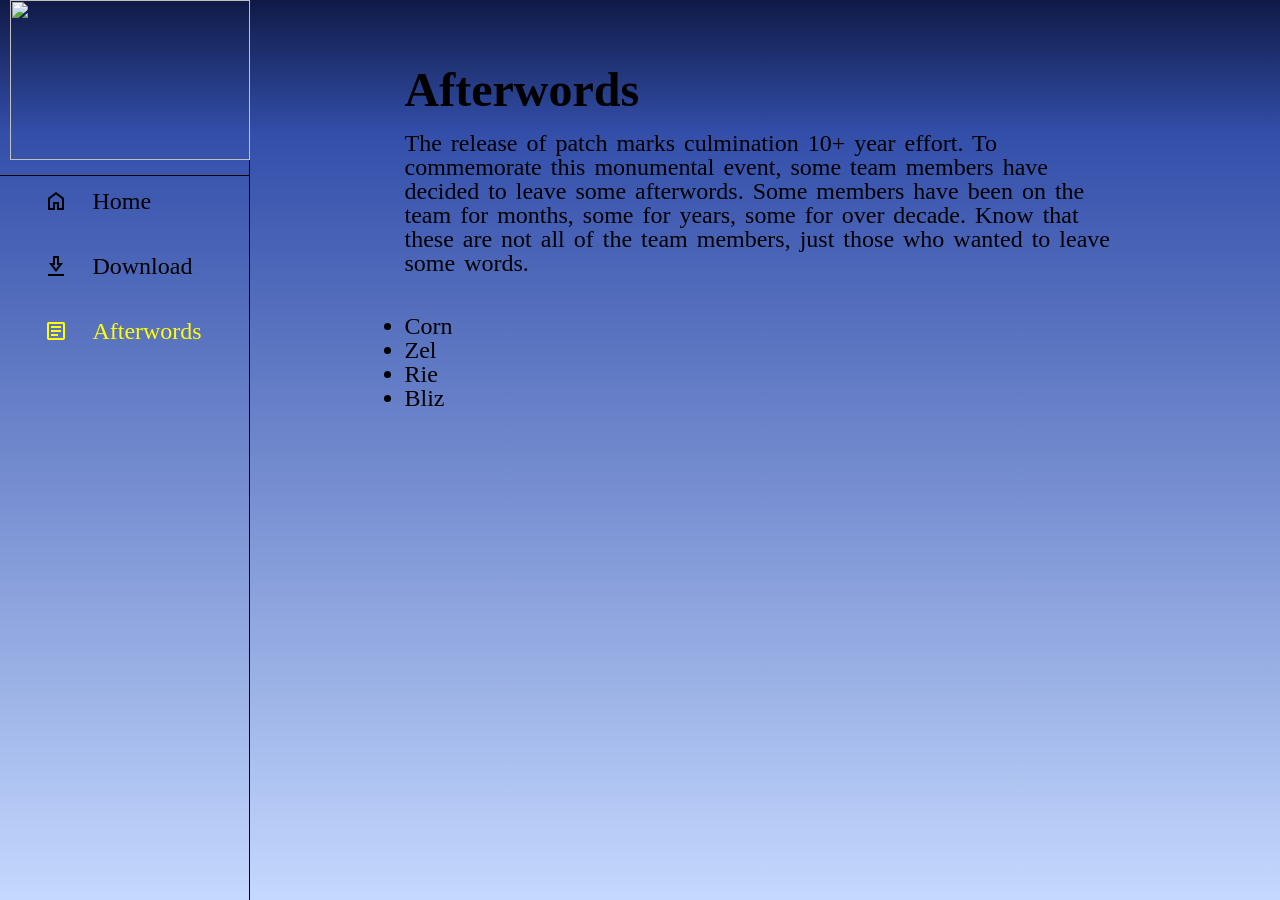
==== afterwords.html @ e8bc0ed3 "Mostly final update" ====
<!doctype html>
<html lang="en">

<head>
    <meta charset="utf-8" />
    <meta name="viewport" content="width=device-width, initial-scale=1.0" />
    <meta http-equiv="Content-Language" content="en" />
    <meta name="description" content="Summon Night: Swordcraft Story 3 Translation Project" />
    <title>Summon Night: Swordcraft Story 3 English Translation</title>
    <link href="./style.css" rel="stylesheet" type="text/css">
    <script src="app.js" defer></script>
</head>

<body>
    <aside>
        <a href="index.html" id="logo">
            <img src="icons/SCS3_Splashscreen_Transparent.png" width="240" height="160">
        </a>
        <nav id="sidebar">
            <ul>
                <li>
                    <a href="index.html">
                        <svg xmlns="http://www.w3.org/2000/svg" height="24px" viewBox="0 -960 960 960" width="24px"
                            fill="#1f1f1f">
                            <path
                                d="M240-200h120v-240h240v240h120v-360L480-740 240-560v360Zm-80 80v-480l320-240 320 240v480H520v-240h-80v240H160Zm320-350Z" />
                        </svg>
                        <span>Home</span>
                    </a>
                </li>
                <li>
                    <a href="download.html">
                        <svg xmlns="http://www.w3.org/2000/svg" height="24px" viewBox="0 -960 960 960" width="24px" fill="#1f1f1f">
                            <path
                                d="M160-80v-80h640v80H160Zm320-160L200-600h160v-280h240v280h160L480-240Zm0-130 116-150h-76v-280h-80v280h-76l116 150Zm0-150Z" />
                        </svg>
                        <span>Download</span>
                    </a>
                </li>
                <li class="active">
                    <a href="afterwords.html">
                        <svg xmlns="http://www.w3.org/2000/svg" height="24px" viewBox="0 -960 960 960" width="24px" fill="#1f1f1f">
                            <path
                                d="M280-280h280v-80H280v80Zm0-160h400v-80H280v80Zm0-160h400v-80H280v80Zm-80 480q-33 0-56.5-23.5T120-200v-560q0-33 23.5-56.5T200-840h560q33 0 56.5 23.5T840-760v560q0 33-23.5 56.5T760-120H200Zm0-80h560v-560H200v560Zm0-560v560-560Z" />
                        </svg>
                        <span>Afterwords</span>
                    </a>
                </li>
            </ul>
        </nav>
    </aside>
    <main>
        <br>
        <br>
        <div class="container">
            <h1>Afterwords</h1>
            <br>
            <p>
                The release of patch marks culmination 10+ year effort. 
                To commemorate this monumental event, some team members have decided to leave some afterwords.
                Some members have been on the team for months, some for years, some for over decade.
                Know that these are not all of the team members, just those who wanted to leave some words.
            </p>
        </div>
        <br>
        <div class="container">
            <ul>
                <li>Corn</li>
                <li>Zel</li>
                <li>Rie</li>
                <li>Bliz</li>
            </ul>
        </div>
    </main>
</body>
---- style.css ----
@charset "utf-8";

@font-face {
    font-family: swordcraftFont;
    src: url(font/Swordcraft.ttf);
}

* {
    margin: 0;
    padding: 0;
}

html {
    line-height: 1.5rem;
}

body {
    background-attachment: fixed;
    background-image: linear-gradient(180deg, rgba(15, 26, 70, 1) 0%, rgba(51, 79, 170, 1) 15%, rgba(197, 217, 254, 1) 100%);
    background-size: cover;
    font-family: swordcraftFont;
    font-size: 1.5em;
    word-spacing: 3px;
    min-height: 100vh;
    min-height: 100dvh;
    display: grid;
    grid-template-columns: auto 1fr;
}

aside {
    box-sizing: border-box;
    height: 100vh;
    width: 250px;
    border-right: 1px solid black;
    position: sticky;
    top: 0;
    align-self: self-start;
}

main {
    width: 70%;
    margin-left: auto;
    margin-right: auto;
    padding: min(30px, 7%);
    align-items: center;
    justify-content: center;
}

main p {
    margin-top: 5px;
    margin-bottom: 15px;
}

img.ref {
    border: 3px solid black;
    margin-bottom: 20px;
    display: block;
    margin-left: auto;
    margin-right: auto;
    width: 50%;
}

div.scroll-container {
    overflow: auto;
    white-space: nowrap;
    padding: 10px;
}

div.scroll-container img {
    border: 3px solid black;
    margin-bottom: 20px;
    margin-left: auto;
    margin-right: auto;
    width: 50%;
}

#logo {
    padding-left: 10px;
    padding-bottom: 10px;
    border-bottom: 1px solid black;
}

#sidebar {
    padding: 5px 1em;
}

#sidebar ul {
    list-style: none;
}

#sidebar ul li.active a {
    color: yellow !important;

    svg {
        fill: yellow;
    }
}

#sidebar a, #sidebar .dropdown-btn {
    border-radius: 0.5em;
    padding: 0.85em;
    text-decoration: none;
    color: black;
    display: flex;
    align-items: center;
    gap: 1em;
}

#sidebar a span, #sidebar .dropdown-btn span {
    flex-grow: 1;
}

#sidebar a:hover, #sidebar .dropdown-btn:hover {
    background-color: aqua;
}

#sidebar .sub-menu {
    display: grid;
    grid-template-rows: 0fr;
    transition: 200ms ease-in-out;

    > div {
        overflow: hidden;
    }
}

#sidebar .sub-menu li {
    padding-left: 2.5em;
}

#sidebar .sub-menu.show {
    grid-template-rows: 1fr;
}

#sidebar svg {
    flex-shrink: 0;
    fill: black;
}

.dropdown-btn {
    width: 100%;
    text-align: left;
    background: none;
    border: none;
    font: inherit;
    cursor: pointer;
}

.dropdown-btn svg {
    transition: 200ms ease;
}

/*
UL COLUMNS
.container ul {
    columns: 3;
}
    */

.rotate svg:last-child {
    rotate: -180deg;
}

@media(max-width: 800px) {
    aside {
        border-right: none;
        height: auto;
    }

    body {
        grid-template-columns: 1fr;
    }

    main {
        padding: 2em 1em 60px 1em;
        width: 90%;
        font-size: 0.65em;
    }

    .container {
        border: none;
        padding: 0;
    }

    #logo {
        display: none;
    }

    #sidebar {
        height: 60px;
        width: 100%;
        background-color: rgb(98, 98, 98);
        border-top: 1px solid black;
        padding: 0;
        position: fixed;
        top: unset;
        bottom: 0;

        > ul {
            padding: 0;
            display: grid;
            grid-auto-columns: 60px;
            grid-auto-flow: column;
            align-items: center;
            overflow-x: auto;
        }

        ul li {
            height: 100%;
        }

        ul a, ul .dropdown-btn {
            width: 60px;
            height: 60px;
            padding: 0;
            border-radius: 0;
            justify-content: center;
        }

        ul li span, .dropdown-btn svg:last-child {
            display: none;
        }

        ul li .sub-menu.show {
            position: fixed;
            bottom: 60px;
            left: 0;
            box-sizing: border-box;
            height: 60px;
            width: 100%;
            background-color: gray;
            border-top:  1px solid black;
            display: flex;
            justify-content: center;

            > div {
                overflow-x: auto !important;
            }

            li {
                display: inline-flex;
            }

            a {
                box-sizing: border-box;
                padding: 1em;
                width: auto;
                justify-content: center;
            }
        }
    }
}
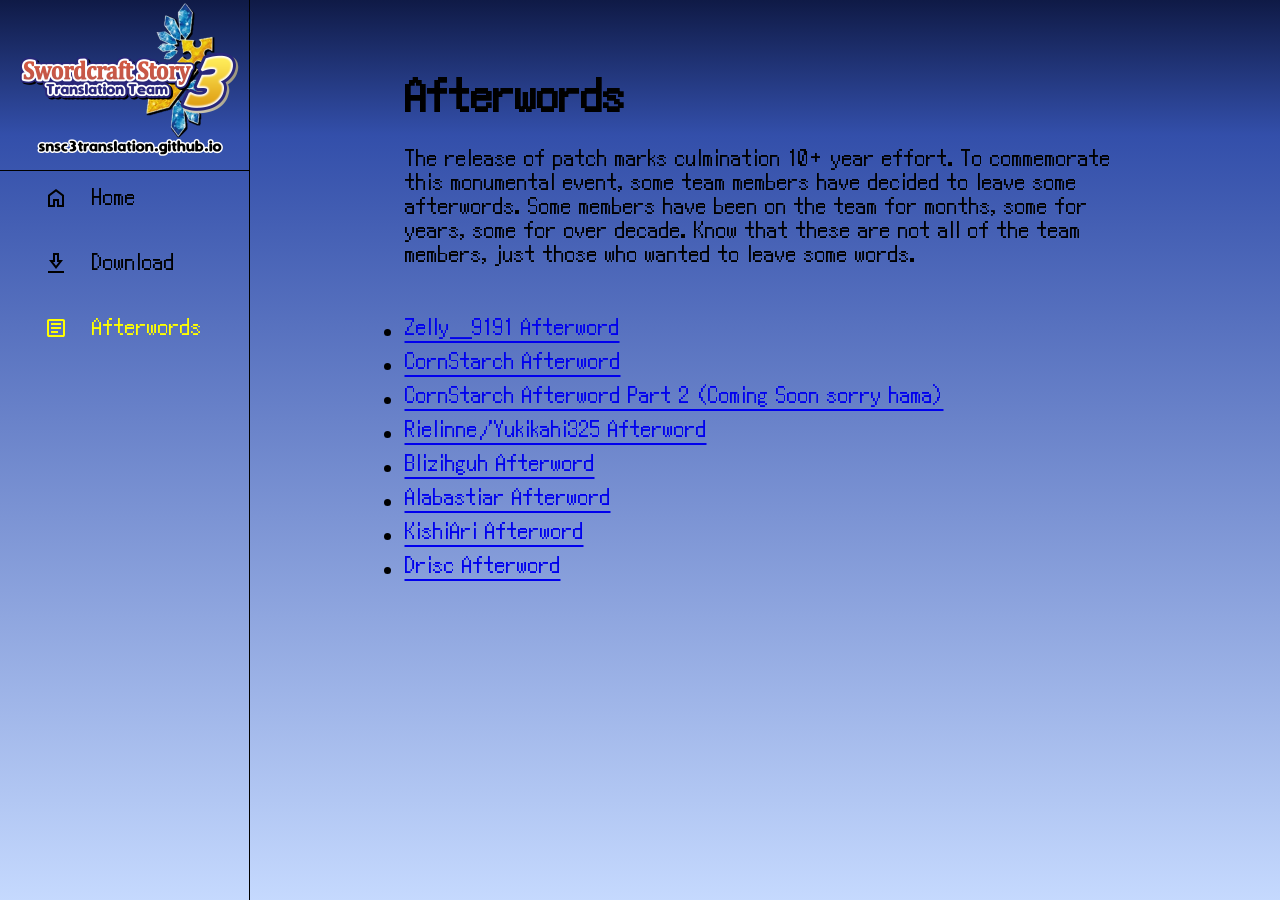
==== commit ddadf7b3: "Add afterwords + minor spelling fixes" ====
--- a/afterwords.html
+++ b/afterwords.html
@@ -65,10 +65,14 @@
         <br>
         <div class="container">
             <ul>
-                <li>Corn</li>
-                <li>Zel</li>
-                <li>Rie</li>
-                <li>Bliz</li>
+                <li style="margin: 10px 0;"><a href="afterwords/zelly.html">Zelly_9191 Afterword</a></li>
+                <li style="margin: 10px 0;"><a href="afterwords/cornstarch.html">CornStarch Afterword</a></li>
+                <li style="margin: 10px 0;"><a href="afterwords/cornstarch2.html">CornStarch Afterword Part 2 (Coming Soon sorry hama)</a></li>
+                <li style="margin: 10px 0;"><a href="afterwords/rielinne.html">Rielinne/Yukikahi325 Afterword</a></li>
+                <li style="margin: 10px 0;"><a href="afterwords/blizihguh.html">Blizihguh Afterword</a></li>
+                <li style="margin: 10px 0;"><a href="afterwords/alabastiar.html">Alabastiar Afterword</a></li>
+                <li style="margin: 10px 0;"><a href="afterwords/kishiari.html">KishiAri Afterword</a></li>
+                <li style="margin: 10px 0;"><a href="afterwords/drisc.html">Drisc Afterword</a></li>
             </ul>
         </div>
     </main>
--- a/style.css
+++ b/style.css
@@ -51,6 +51,10 @@
     margin-bottom: 15px;
 }
 
+h1 {
+    line-height: 2.5rem;
+}
+
 img.ref {
     border: 3px solid black;
     margin-bottom: 20px;
@@ -68,7 +72,7 @@
 
 div.scroll-container img {
     border: 3px solid black;
-    margin-bottom: 20px;
+    margin-bottom: 10px;
     margin-left: auto;
     margin-right: auto;
     width: 50%;
@@ -159,6 +163,25 @@
 
 .rotate svg:last-child {
     rotate: -180deg;
+}
+
+#dl-btn {
+    background-color: #0096FF;
+    color: white;
+    border: none;
+    border-radius: 10px;
+    padding: 12px 30px;
+    font-size: 24px;
+    cursor: pointer;
+}
+
+#dl-btn:hover {
+    background-color: #1F51FF;
+}
+
+#download {
+    display: flex;
+    justify-content: center;
 }
 
 @media(max-width: 800px) {
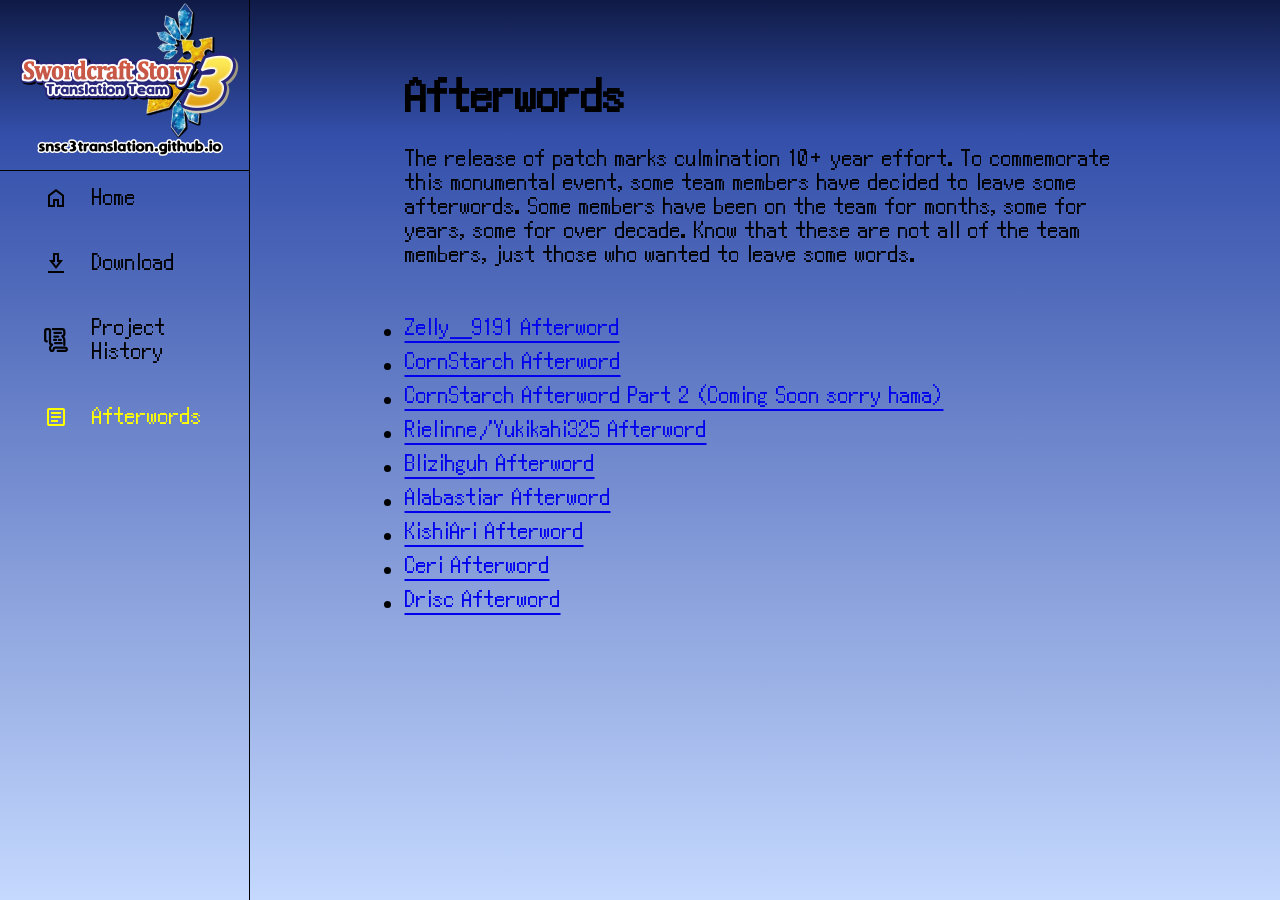
==== commit b99481a9: "Merge pull request #29 from CornStarch9272/afterwords Add Ceri Afterword" ====
--- a/afterwords.html
+++ b/afterwords.html
@@ -8,7 +8,7 @@
     <meta name="description" content="Summon Night: Swordcraft Story 3 Translation Project" />
     <title>Summon Night: Swordcraft Story 3 English Translation</title>
     <link href="./style.css" rel="stylesheet" type="text/css">
-    <script src="app.js" defer></script>
+    <script src="app.js" type="module" defer></script>
 </head>
 
 <body>
@@ -17,13 +17,11 @@
             <img src="icons/SCS3_Splashscreen_Transparent.png" width="240" height="160">
         </a>
         <nav id="sidebar">
-            <ul>
-                <li>
+            <ul>                
+                <li>                
                     <a href="index.html">
-                        <svg xmlns="http://www.w3.org/2000/svg" height="24px" viewBox="0 -960 960 960" width="24px"
-                            fill="#1f1f1f">
-                            <path
-                                d="M240-200h120v-240h240v240h120v-360L480-740 240-560v360Zm-80 80v-480l320-240 320 240v480H520v-240h-80v240H160Zm320-350Z" />
+                        <svg xmlns="http://www.w3.org/2000/svg" height="24px" viewBox="0 -960 960 960" width="24px" fill="#1f1f1f">
+                            <path d="M240-200h120v-240h240v240h120v-360L480-740 240-560v360Zm-80 80v-480l320-240 320 240v480H520v-240h-80v240H160Zm320-350Z" />
                         </svg>
                         <span>Home</span>
                     </a>
@@ -31,17 +29,29 @@
                 <li>
                     <a href="download.html">
                         <svg xmlns="http://www.w3.org/2000/svg" height="24px" viewBox="0 -960 960 960" width="24px" fill="#1f1f1f">
-                            <path
-                                d="M160-80v-80h640v80H160Zm320-160L200-600h160v-280h240v280h160L480-240Zm0-130 116-150h-76v-280h-80v280h-76l116 150Zm0-150Z" />
+                            <path d="M160-80v-80h640v80H160Zm320-160L200-600h160v-280h240v280h160L480-240Zm0-130 116-150h-76v-280h-80v280h-76l116 150Zm0-150Z" />
                         </svg>
                         <span>Download</span>
+                    </a>
+                </li>
+                <li>
+                    <a href="history.html">
+                        <svg xmlns="http://www.w3.org/2000/svg" viewBox="0 0 63.91 64.43" height="24px" width="24px">
+                            <path d="M24.27,3.22H48.6a6.3,6.3,0,0,1,6.3,6.3v7.59a4.11,4.11,0,0,1-4.11,4.11h-.47a.63.63,0,0,0-.48,1l2.66,3.11a10,10,0,0,1,2.4,6.49V45.77" transform="translate(-0.61 -0.09)" style="fill:none;stroke:#000;stroke-linecap:round;stroke-linejoin:round;stroke-width:6px"/>
+                            <path d="M8,35.89H7.08a3.47,3.47,0,0,1-3.47-3.47V7.49A4.4,4.4,0,0,1,8,3.09h4.92a3.58,3.58,0,0,1,3.59,3.58v33.1A4.27,4.27,0,0,0,20.79,44h0a1,1,0,0,1,.73,1.76l-3.83,3.83a2.92,2.92,0,0,0-.86,2.06v5.05a4.78,4.78,0,0,0,4.79,4.78h.28a4.69,4.69,0,0,0,4.7-4.69v-.4a3.91,3.91,0,0,1,3.91-3.91H57.07A4.45,4.45,0,0,1,61.52,57h0A4.54,4.54,0,0,1,57,61.52H37.18" transform="translate(-0.61 -0.09)" style="fill:none;stroke:#000;stroke-linecap:round;stroke-linejoin:round;stroke-width:6px"/>
+                            <line x1="27.52" y1="13.01" x2="45.62" y2="13.01" style="fill:none;stroke:#000;stroke-linecap:round;stroke-linejoin:round;stroke-width:6px"/>
+                            <line x1="27.52" y1="23.09" x2="38.28" y2="23.09" style="fill:none;stroke:#000;stroke-linecap:round;stroke-linejoin:round;stroke-width:6px"/>
+                            <line x1="26.84" y1="31.91" x2="32.12" y2="31.91" style="fill:none;stroke:#000;stroke-linecap:round;stroke-linejoin:round;stroke-width:6px"/>
+                            <line x1="39.98" y1="31.91" x2="44.74" y2="31.91" style="fill:none;stroke:#000;stroke-linecap:round;stroke-linejoin:round;stroke-width:6px"/>
+                            <line x1="29.48" y1="40.89" x2="47.09" y2="40.89" style="fill:none;stroke:#000;stroke-linecap:round;stroke-linejoin:round;stroke-width:6px"/>
+                        </svg>
+                        <span>Project History</span>
                     </a>
                 </li>
                 <li class="active">
                     <a href="afterwords.html">
                         <svg xmlns="http://www.w3.org/2000/svg" height="24px" viewBox="0 -960 960 960" width="24px" fill="#1f1f1f">
-                            <path
-                                d="M280-280h280v-80H280v80Zm0-160h400v-80H280v80Zm0-160h400v-80H280v80Zm-80 480q-33 0-56.5-23.5T120-200v-560q0-33 23.5-56.5T200-840h560q33 0 56.5 23.5T840-760v560q0 33-23.5 56.5T760-120H200Zm0-80h560v-560H200v560Zm0-560v560-560Z" />
+                            <path d="M280-280h280v-80H280v80Zm0-160h400v-80H280v80Zm0-160h400v-80H280v80Zm-80 480q-33 0-56.5-23.5T120-200v-560q0-33 23.5-56.5T200-840h560q33 0 56.5 23.5T840-760v560q0 33-23.5 56.5T760-120H200Zm0-80h560v-560H200v560Zm0-560v560-560Z" />
                         </svg>
                         <span>Afterwords</span>
                     </a>
@@ -72,6 +82,7 @@
                 <li style="margin: 10px 0;"><a href="afterwords/blizihguh.html">Blizihguh Afterword</a></li>
                 <li style="margin: 10px 0;"><a href="afterwords/alabastiar.html">Alabastiar Afterword</a></li>
                 <li style="margin: 10px 0;"><a href="afterwords/kishiari.html">KishiAri Afterword</a></li>
+                <li style="margin: 10px 0;"><a href="afterwords/ceri.html">Ceri Afterword</a></li>
                 <li style="margin: 10px 0;"><a href="afterwords/drisc.html">Drisc Afterword</a></li>
             </ul>
         </div>
